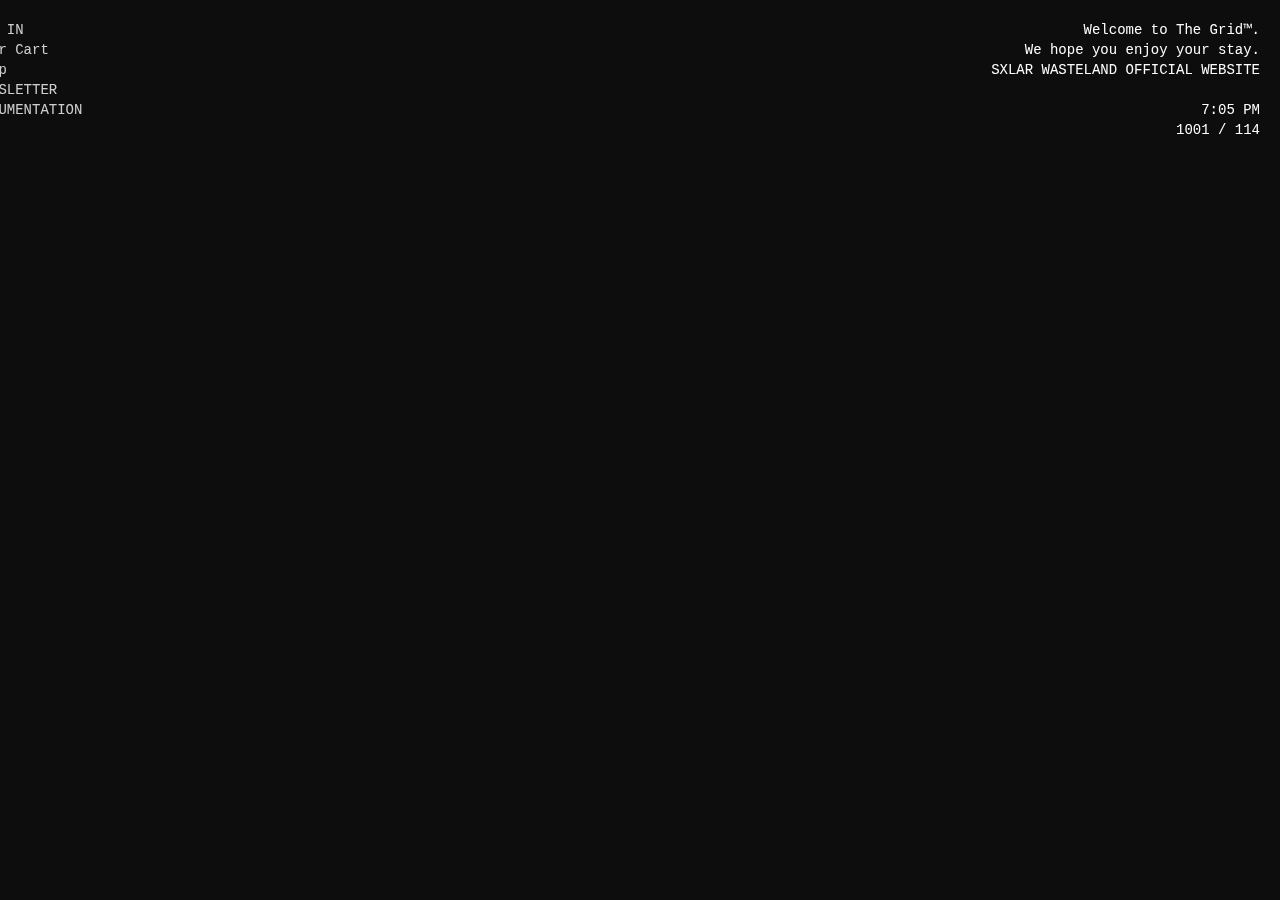
==== animal.html @ 1f907832 "Add files via upload" ====
<!DOCTYPE html>
<html lang="en">
<head>
    <meta charset="UTF-8">
    <meta name="viewport" content="width=device-width, initial-scale=1.0">
    <title>Animal Handling/Rescue - Make Cool Shit</title>
    <link rel="stylesheet" href="styles.css">
</head>
<body>
		<div class="info-bar" style="margin-right: 92%; text-align: left;">
			<a href=""><p>LOG IN</p></a>
			<a href=""><p>Your Cart</p></a>
			<a href=""><p>Shop</p></a>
			<a href=""><p>NEWSLETTER</p></a>
			<a href="https://hellstorm-software.github.io/makeCoolShit/makeCoolShit.html"><p>DOCUMENTATION</p></a>
		</div>
		<div class="info-bar">
			<p>Welcome to The Grid™.</p>
			<p>We hope you enjoy your stay.</p>
			<p>SXLAR WASTELAND OFFICIAL WEBSITE</p>
			<br>
			<p id="current-time">4:20PM</p>
			<p id="cursor-position">1001 / 114</p>
		</div>

		
		
    <script src="script.js"></script>
</body>
</html>
---- styles.css ----
body {
    background-color: #0d0d0d;
    color: #ccc;
    font-family: Helvetica, Arial, sans-serif;
    margin: 0;
    padding: 0;
    text-align: center;
	line-height: 20px;
}

#container {
    width: 80%;
    margin: 0 auto;
	height: 400px;
    padding: 20px;
    border: 2px solid #666; 
}

header h1 {
    font-size: 3em;
    margin-bottom: 20px;
    color: #ff6666;
    text-shadow: 2px 2px 5px #000;
}

nav ul {
    list-style-type: none;
    padding: 0;
}

nav ul li {
    display: inline;
    margin: 0 15px;
}

nav ul li a {
    color: #00ff00; 
    text-decoration: none;
    font-weight: bold;
}

nav ul li a:hover {
    text-decoration: underline;
}

#content {
    margin-top: 20px;
    text-align: left;
    font-size: 1.2em;
}

.info-bar {
    position: fixed;
    top: 10px;
    right: 10px;
    background-color: rgba(0, 0, 0, 0);
    color: #fff;
    padding: 10px;
    border-radius: 5px;
    text-align: right;
}

.info-bar p {
    margin: 0;
	font-family: 'Courier New', monospace;
	font-size: 14px;
}

.info-bar a {
    margin: 0;
	font-family: 'Courier New', monospace;
	font-size: 14px;
	color: rgba(270, 270, 270, 0.8);
	text-decoration: none;
}

.info-bar a:hover {
	text-decoration: underline;
	margin-bottom: -15px;
}

footer {
    margin-top: 30px;
    font-size: 0.8em;
    color: #999;
}


.button-49,
.button-49:after {
  width: 150px;
  height: 76px;
  line-height: 78px;
  font-size: 20px;
  font-family: 'Bebas Neue', sans-serif;
  background: linear-gradient(45deg, transparent 5%, #FF013C 5%);
  border: 0;
  color: #fff;
  letter-spacing: 3px;
  box-shadow: 6px 0px 0px #00E6F6;
  outline: transparent;
  position: relative;
  user-select: none;
  -webkit-user-select: none;
  touch-action: manipulation;
}

.button-49:after {
  --slice-0: inset(50% 50% 50% 50%);
  --slice-1: inset(80% -6px 0 0);
  --slice-2: inset(50% -6px 30% 0);
  --slice-3: inset(10% -6px 85% 0);
  --slice-4: inset(40% -6px 43% 0);
  --slice-5: inset(80% -6px 5% 0);
  
  content: 'RUN RUN RUN';
  display: block;
  position: absolute;
  top: 0;
  left: 0;
  right: 0;
  bottom: 0;
  background: linear-gradient(45deg, transparent 3%, #00E6F6 3%, #00E6F6 5%, #FF013C 5%);
  text-shadow: -3px -3px 0px #F8F005, 3px 3px 0px #00E6F6;
  clip-path: var(--slice-0);
}

.button-49:hover:after {
  animation: 1s glitch;
  animation-timing-function: steps(2, end);
}

@keyframes glitch {
  0% {
    clip-path: var(--slice-1);
    transform: translate(-20px, -10px);
  }
  10% {
    clip-path: var(--slice-3);
    transform: translate(10px, 10px);
  }
  20% {
    clip-path: var(--slice-1);
    transform: translate(-10px, 10px);
  }
  30% {
    clip-path: var(--slice-3);
    transform: translate(0px, 5px);
  }
  40% {
    clip-path: var(--slice-2);
    transform: translate(-5px, 0px);
  }
  50% {
    clip-path: var(--slice-3);
    transform: translate(5px, 0px);
  }
  60% {
    clip-path: var(--slice-4);
    transform: translate(5px, 10px);
  }
  70% {
    clip-path: var(--slice-2);
    transform: translate(-10px, 10px);
  }
  80% {
    clip-path: var(--slice-5);
    transform: translate(20px, -10px);
  }
  90% {
    clip-path: var(--slice-1);
    transform: translate(-10px, 0px);
  }
  100% {
    clip-path: var(--slice-1);
    transform: translate(0);
  }
}

@media (min-width: 768px) {
  .button-49,
  .button-49:after {
    width: 200px;
    height: 86px;
    line-height: 88px;
  }
}

.bannerBox {
	border: 2px solid #a1a1a1;
}
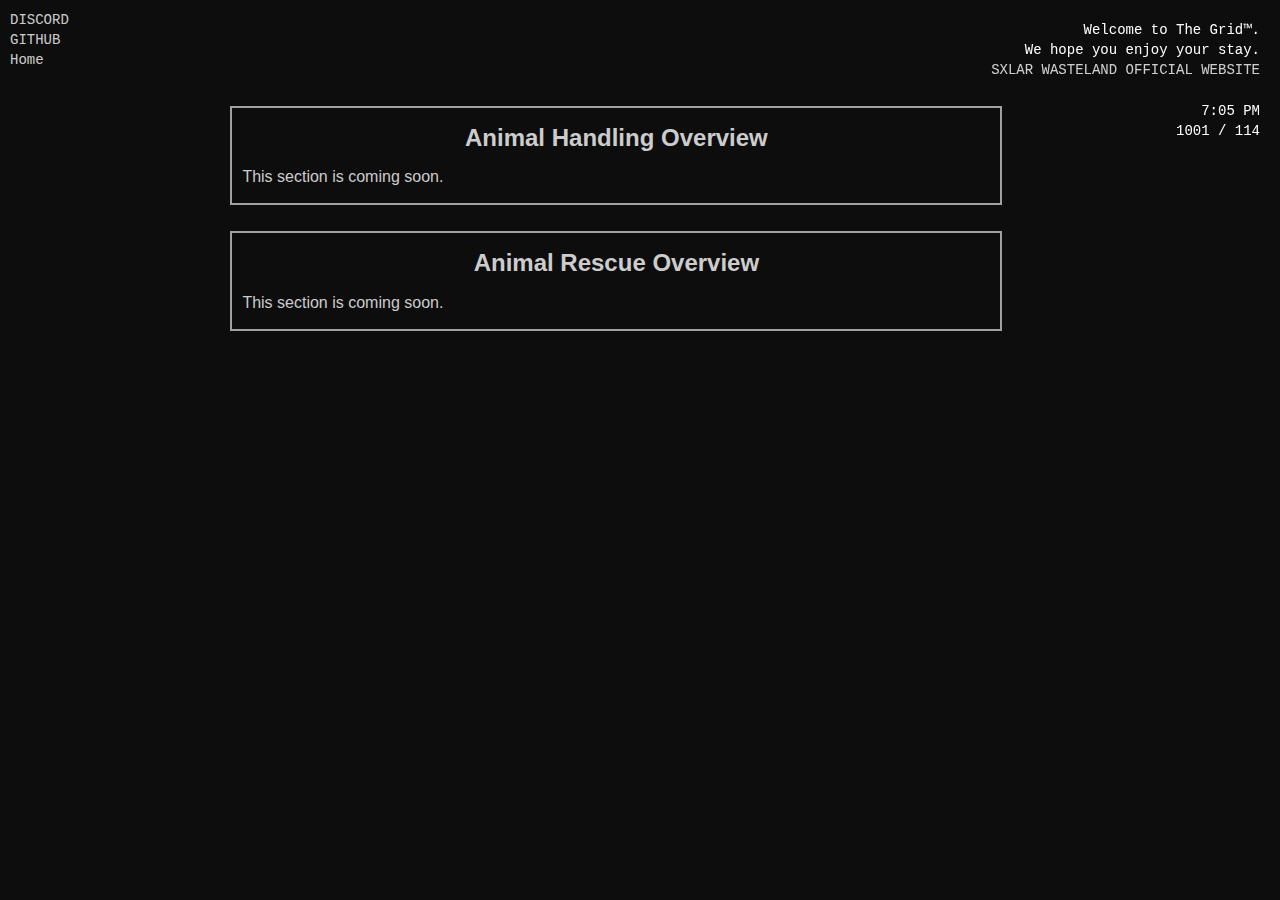
==== commit d84acfc1: "Add files via upload" ====
--- a/animal.html
+++ b/animal.html
@@ -7,22 +7,33 @@
     <link rel="stylesheet" href="styles.css">
 </head>
 <body>
-		<div class="info-bar" style="margin-right: 92%; text-align: left;">
-			<a href=""><p>LOG IN</p></a>
-			<a href=""><p>Your Cart</p></a>
-			<a href=""><p>Shop</p></a>
-			<a href=""><p>NEWSLETTER</p></a>
-			<a href="https://hellstorm-software.github.io/makeCoolShit/makeCoolShit.html"><p>DOCUMENTATION</p></a>
+		<div class="info-bar" style="margin-right: 92%; text-align: left; position: static;"">
+			<a href="https://discord.gg/usKwxca"><p>DISCORD</p></a>
+			<a href="https://github.com/hellstorm-software"><p>GITHUB</p></a>
+			<a href="makeCoolShit.html"><p>Home</p></a>
 		</div>
 		<div class="info-bar">
 			<p>Welcome to The Grid™.</p>
 			<p>We hope you enjoy your stay.</p>
-			<p>SXLAR WASTELAND OFFICIAL WEBSITE</p>
+			<a href="https://www.sxlarwasteland.com"><p>SXLAR WASTELAND OFFICIAL WEBSITE</p></a>
 			<br>
 			<p id="current-time">4:20PM</p>
 			<p id="cursor-position">1001 / 114</p>
 		</div>
 
+		<div class ="bannerBox" style="width: 60%; height: 40%; margin-left: 18%; margin-top: 2%;">
+			<h2>Animal Handling Overview</h2>
+			<p style="text-align: left; margin-left: 10px; margin-right: 10px;">
+				This section is coming soon.
+			</p>
+		</div>
+		
+		<div class ="bannerBox" style="width: 60%; height: 40%; margin-left: 18%; margin-top: 2%;">
+			<h2>Animal Rescue Overview</h2>
+			<p style="text-align: left; margin-left: 10px; margin-right: 10px;">
+				This section is coming soon.
+			</p>
+		</div>
 		
 		
     <script src="script.js"></script>
--- a/styles.css
+++ b/styles.css
@@ -188,4 +188,4 @@
 
 .bannerBox {
 	border: 2px solid #a1a1a1;
-}
+}